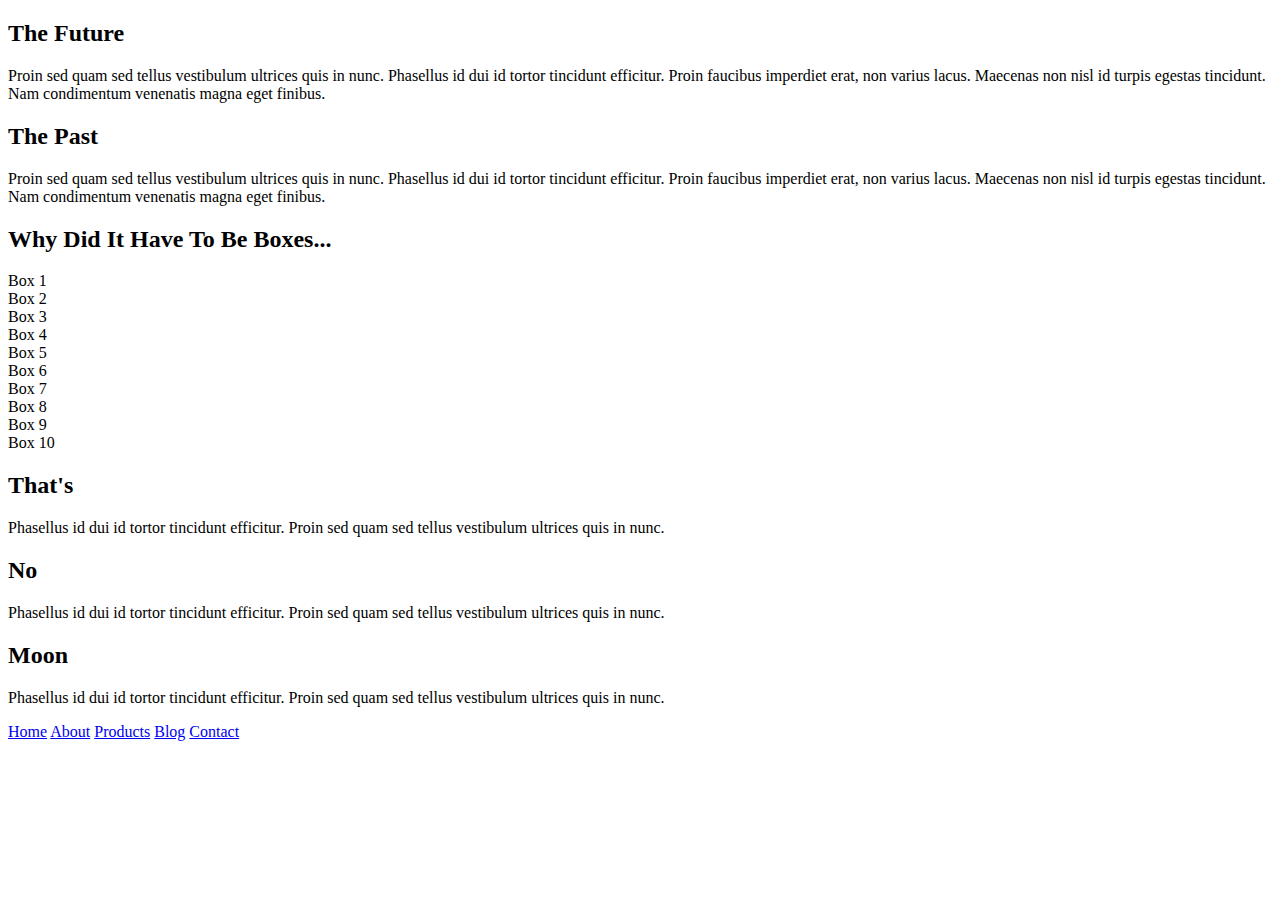
==== index.html @ 3ae8ec81 "Initial Commit" ====
<!DOCTYPE html>

<html lang="en">
  <head>
    <meta charset="utf-8" />

    <title>Sprint Challenge - Home</title>

    <link
      href="https://fonts.googleapis.com/css?family=Roboto|Rubik"
      rel="stylesheet"
    />
    <link rel="stylesheet" href="css/index.css" />
  </head>

  <body>
    <header></header>

    <div class="container">
      <section class="top-content">
        <div class="text-container">
          <h2>The Future</h2>
          <p>
            Proin sed quam sed tellus vestibulum ultrices quis in nunc.
            Phasellus id dui id tortor tincidunt efficitur. Proin faucibus
            imperdiet erat, non varius lacus. Maecenas non nisl id turpis
            egestas tincidunt. Nam condimentum venenatis magna eget finibus.
          </p>
        </div>
        <div class="text-container">
          <h2>The Past</h2>
          <p>
            Proin sed quam sed tellus vestibulum ultrices quis in nunc.
            Phasellus id dui id tortor tincidunt efficitur. Proin faucibus
            imperdiet erat, non varius lacus. Maecenas non nisl id turpis
            egestas tincidunt. Nam condimentum venenatis magna eget finibus.
          </p>
        </div>
      </section>

      <section class="middle-content">
        <h2>Why Did It Have To Be Boxes...</h2>

        <div class="boxes">
          <div class="box">Box 1</div>
          <div class="box">Box 2</div>
          <div class="box">Box 3</div>
          <div class="box">Box 4</div>
          <div class="box">Box 5</div>
          <div class="box">Box 6</div>
          <div class="box">Box 7</div>
          <div class="box">Box 8</div>
          <div class="box">Box 9</div>
          <div class="box">Box 10</div>
        </div>
      </section>

      <section class="bottom-content">
        <div class="text-container">
          <h2>That's</h2>
          <p>
            Phasellus id dui id tortor tincidunt efficitur. Proin sed quam sed
            tellus vestibulum ultrices quis in nunc.
          </p>
        </div>
        <div class="text-container">
          <h2>No</h2>
          <p>
            Phasellus id dui id tortor tincidunt efficitur. Proin sed quam sed
            tellus vestibulum ultrices quis in nunc.
          </p>
        </div>
        <div class="text-container">
          <h2>Moon</h2>
          <p>
            Phasellus id dui id tortor tincidunt efficitur. Proin sed quam sed
            tellus vestibulum ultrices quis in nunc.
          </p>
        </div>
      </section>

      <footer>
        <nav>
          <a href="#">Home</a>
          <a href="#">About</a>
          <a href="#">Products</a>
          <a href="#">Blog</a>
          <a href="#">Contact</a>
        </nav>
      </footer>
    </div>
    <!-- container -->
  </body>
</html>
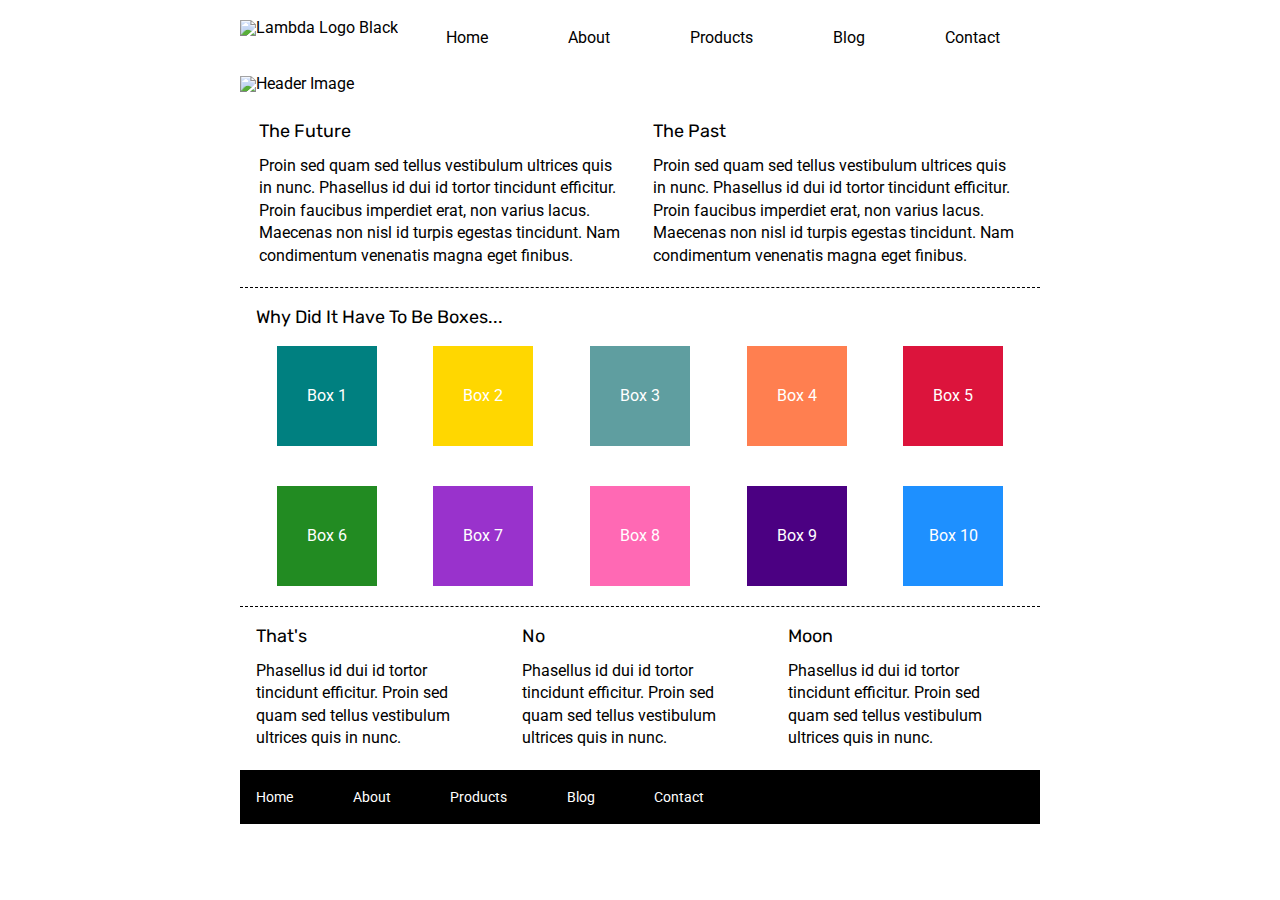
==== commit 96ae45dd: "header and middle content box background colors complete" ====
--- a/index.html
+++ b/index.html
@@ -14,9 +14,29 @@
   </head>
 
   <body>
-    <header></header>
+    <div class="container">
+      <header>
+        <div>
+          <img
+            class="logo"
+            src="./img/lambda-black.png"
+            alt="Lambda Logo Black"
+          />
 
-    <div class="container">
+          <nav>
+            <ul>
+              <li><a href="#">Home</a></li>
+              <li><a href="./about.html">About</a></li>
+              <li><a href="#">Products</a></li>
+              <li><a href="#">Blog</a></li>
+              <li><a href="#">Contact</a></li>
+            </ul>
+          </nav>
+        </div>
+
+        <img class="header-img" src="./img/jumbo.jpg" alt="Header Image" />
+      </header>
+
       <section class="top-content">
         <div class="text-container">
           <h2>The Future</h2>
--- a/css/index.css
+++ b/css/index.css
@@ -0,0 +1,310 @@
+/* http://meyerweb.com/eric/tools/css/reset/ 
+   v2.0 | 20110126
+   License: none (public domain)
+*/
+
+html,
+body,
+div,
+span,
+applet,
+object,
+iframe,
+h1,
+h2,
+h3,
+h4,
+h5,
+h6,
+p,
+blockquote,
+pre,
+a,
+abbr,
+acronym,
+address,
+big,
+cite,
+code,
+del,
+dfn,
+em,
+img,
+ins,
+kbd,
+q,
+s,
+samp,
+small,
+strike,
+strong,
+sub,
+sup,
+tt,
+var,
+b,
+u,
+i,
+center,
+dl,
+dt,
+dd,
+ol,
+ul,
+li,
+fieldset,
+form,
+label,
+legend,
+table,
+caption,
+tbody,
+tfoot,
+thead,
+tr,
+th,
+td,
+article,
+aside,
+canvas,
+details,
+embed,
+figure,
+figcaption,
+footer,
+header,
+hgroup,
+menu,
+nav,
+output,
+ruby,
+section,
+summary,
+time,
+mark,
+audio,
+video {
+  margin: 0;
+  padding: 0;
+  border: 0;
+  font-size: 100%;
+  font: inherit;
+  vertical-align: baseline;
+}
+/* HTML5 display-role reset for older browsers */
+article,
+aside,
+details,
+figcaption,
+figure,
+footer,
+header,
+hgroup,
+menu,
+nav,
+section {
+  display: block;
+}
+body {
+  line-height: 1;
+}
+ol,
+ul {
+  list-style: none;
+}
+blockquote,
+q {
+  quotes: none;
+}
+blockquote:before,
+blockquote:after,
+q:before,
+q:after {
+  content: '';
+  content: none;
+}
+table {
+  border-collapse: collapse;
+  border-spacing: 0;
+}
+
+* {
+  box-sizing: border-box;
+}
+
+html,
+body {
+  height: 100%;
+  font-family: 'Roboto', sans-serif;
+}
+
+h1,
+h2,
+h3,
+h4,
+h5 {
+  font-size: 18px;
+  margin-bottom: 15px;
+  font-family: 'Rubik', sans-serif;
+}
+
+p {
+  line-height: 1.4;
+}
+
+.container {
+  width: 800px;
+  margin: 0 auto;
+}
+
+header {
+  display: flex;
+  flex-direction: column;
+  /* height: 200px; */
+}
+
+header div {
+  display: flex;
+  justify-content: space-between;
+  align-items: center;
+}
+
+header nav ul {
+  display: flex;
+}
+
+header nav ul li {
+  margin: 0px 40px;
+  padding-top: 20px;
+}
+
+header div nav ul li a {
+  text-decoration: none;
+  color: black;
+}
+
+header div nav ul li a:hover {
+  color: darkgray;
+}
+
+.logo {
+  padding: 20px 0;
+}
+
+.header-img {
+  margin: 20px 0 30px 0;
+}
+
+.top-content {
+  display: flex;
+  flex-wrap: wrap;
+  justify-content: space-evenly;
+  margin-bottom: 20px;
+  border-bottom: 1px dashed black;
+}
+
+.top-content .text-container {
+  width: 48%;
+  padding: 0 1%;
+  padding-bottom: 20px;
+}
+
+.middle-content {
+  margin-bottom: 20px;
+  border-bottom: 1px dashed black;
+}
+
+.middle-content h2 {
+  padding: 0 2%;
+  margin-bottom: 0;
+}
+
+.middle-content .boxes {
+  display: flex;
+  flex-wrap: wrap;
+  justify-content: space-evenly;
+}
+
+.middle-content .boxes .box {
+  width: 12.5%;
+  height: 100px;
+  background: black;
+  margin: 20px 2.5%;
+  color: white;
+  display: flex;
+  align-items: center;
+  justify-content: center;
+}
+
+.middle-content .boxes .box:first-child {
+  background: teal;
+}
+
+.middle-content .boxes .box:nth-child(2) {
+  background: gold;
+}
+
+.middle-content .boxes .box:nth-child(3) {
+  background: cadetblue;
+}
+
+.middle-content .boxes .box:nth-child(4) {
+  background: coral;
+}
+
+.middle-content .boxes .box:nth-child(5) {
+  background: crimson;
+}
+
+.middle-content .boxes .box:nth-child(6) {
+  background: forestgreen;
+}
+
+.middle-content .boxes .box:nth-child(7) {
+  background: darkorchid;
+}
+
+.middle-content .boxes .box:nth-child(8) {
+  background: hotpink;
+}
+
+.middle-content .boxes .box:nth-child(9) {
+  background: indigo;
+}
+
+.middle-content .boxes .box:last-child {
+  background: dodgerblue;
+}
+
+.bottom-content {
+  display: flex;
+  margin: 0 2% 20px;
+  justify-content: space-around;
+}
+
+.bottom-content .text-container {
+  padding-right: 4%;
+}
+
+.bottom-content .text-container:last-child {
+  padding-right: 0;
+}
+
+footer {
+  width: 100%;
+  background: black;
+}
+
+footer nav {
+  width: 60%;
+  display: flex;
+  justify-content: space-between;
+  align-items: center;
+  padding: 20px 2%;
+  font-size: 14px;
+}
+
+footer nav a {
+  color: white;
+  text-decoration: none;
+}
